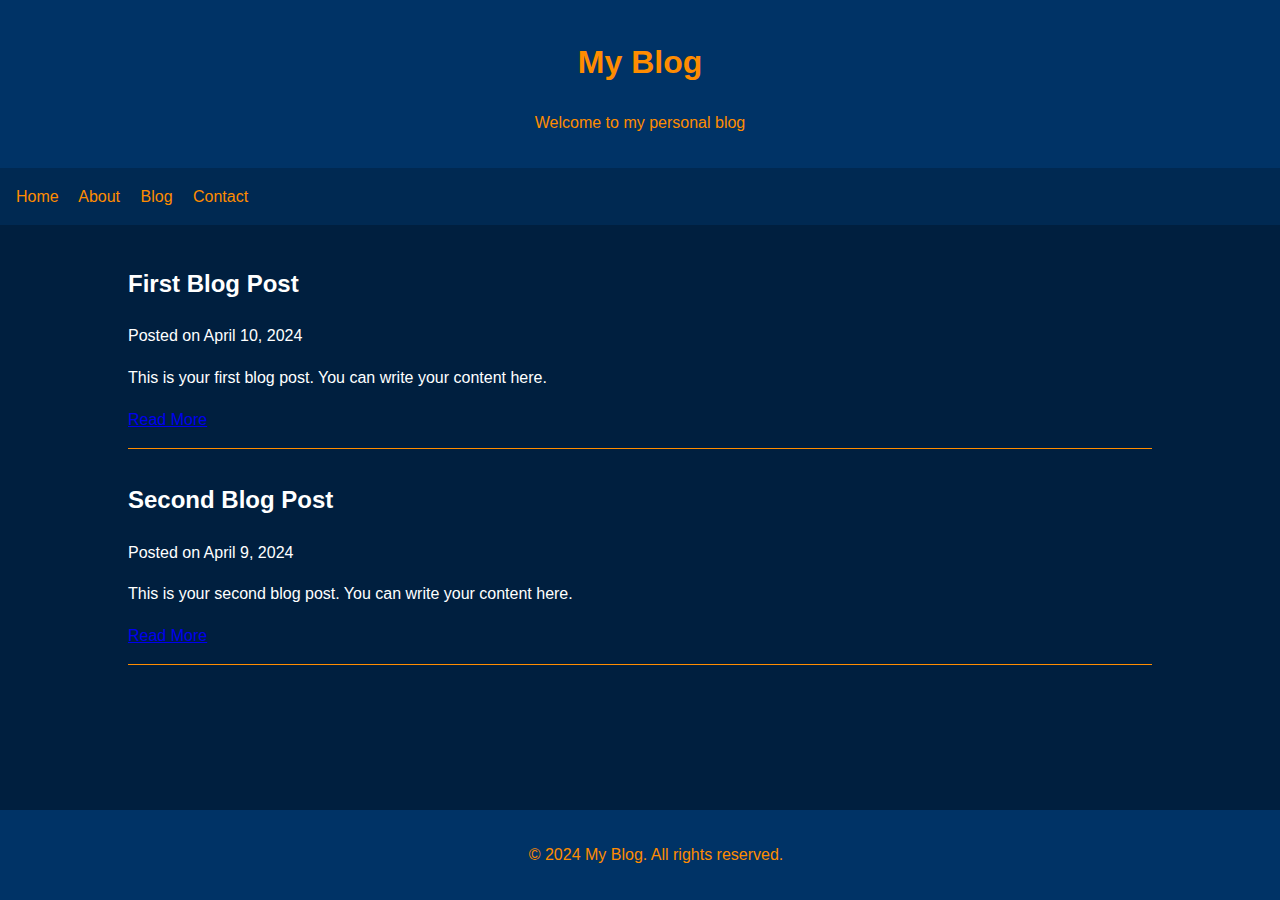
==== index.html @ e0059808 "Changes" ====
<!DOCTYPE html>
<html lang="en">
<head>
    <meta charset="UTF-8">
    <meta name="viewport" content="width=device-width, initial-scale=1.0">
    <title>Mjønrir</title>
    <style>
        body {
            font-family: Arial, sans-serif;
            line-height: 1.6;
            margin: 0;
            padding: 0;
            background-color: #001f3f;
            color: #fff;
        }
        header {
            background-color: #003366;
            color: #ff8c00;
            text-align: center;
            padding: 1rem;
        }
        nav {
            background-color: #002952;
            padding: 1rem;
        }
        nav a {
            color: #ff8c00;
            text-decoration: none;
            margin-right: 1rem;
            transition: color 0.3s ease;
        }
        nav a:hover {
            color: #ffa500;
        }
        .container {
            width: 80%;
            margin: auto;
            padding: 20px;
        }
        .blog-post {
            margin-bottom: 2rem;
            border-bottom: 1px solid #ff8c00;
            padding-bottom: 1rem;
        }
        footer {
            background-color: #003366;
            color: #ff8c00;
            text-align: center;
            padding: 1rem;
            position: fixed;
            bottom: 0;
            width: 100%;
        }
    </style>
</head>
<body>
    <header>
        <h1>My Blog</h1>
        <p>Welcome to my personal blog</p>
    </header>

    <nav>
        <a href="#home">Home</a>
        <a href="#about">About</a>
        <a href="#blog">Blog</a>
        <a href="#contact">Contact</a>
    </nav>

    <div class="container">
        <main>
            <article class="blog-post">
                <h2>First Blog Post</h2>
                <p class="post-meta">Posted on April 10, 2024</p>
                <p>This is your first blog post. You can write your content here.</p>
                <a href="#read-more">Read More</a>
            </article>

            <article class="blog-post">
                <h2>Second Blog Post</h2>
                <p class="post-meta">Posted on April 9, 2024</p>
                <p>This is your second blog post. You can write your content here.</p>
                <a href="#read-more">Read More</a>
            </article>
        </main>
    </div>

    <footer>
        <p>&copy; 2024 My Blog. All rights reserved.</p>
    </footer>
</body>
</html>
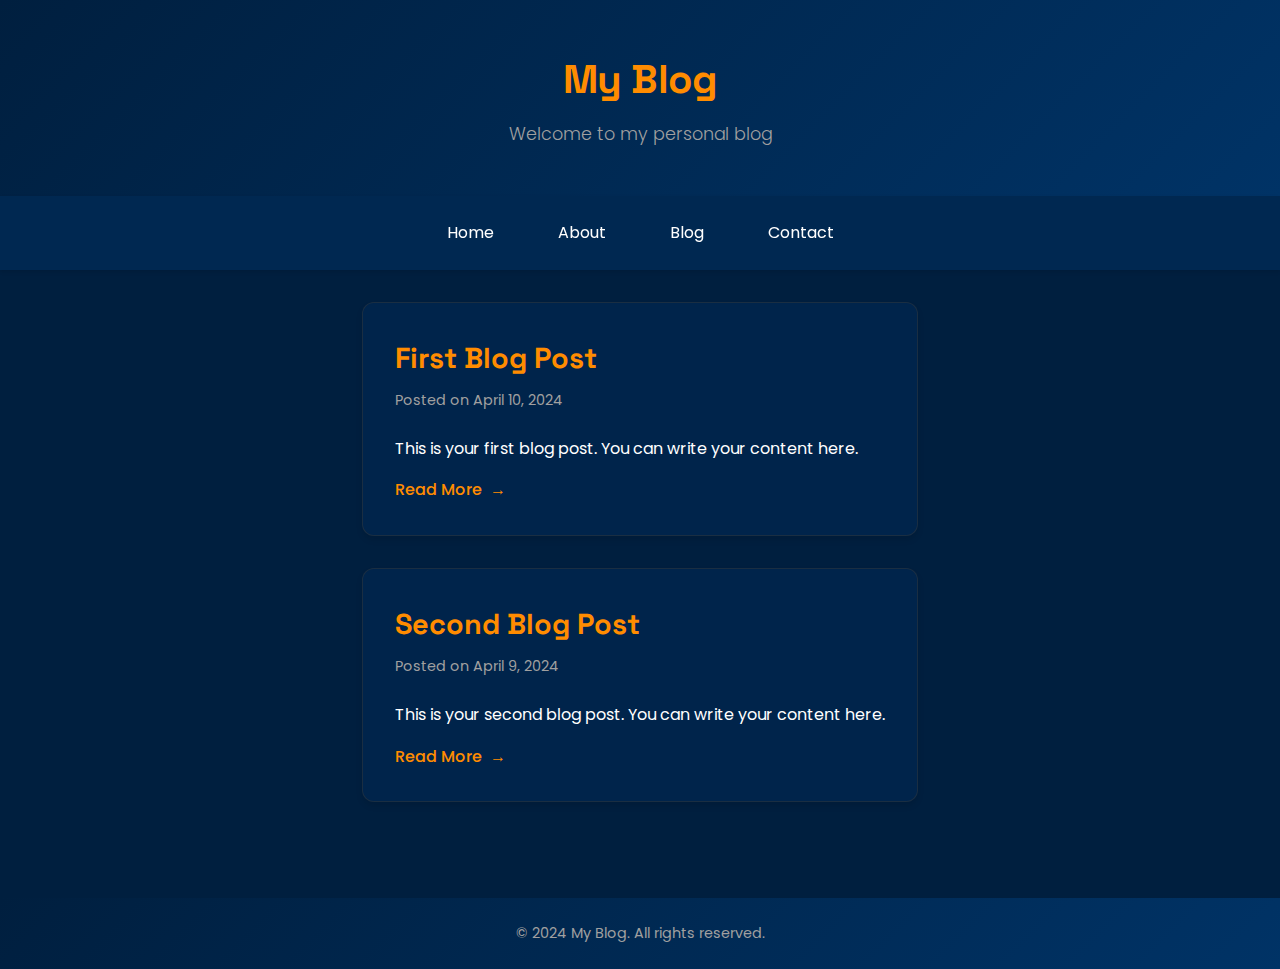
==== commit 9566ab19: "design work" ====
--- a/index.html
+++ b/index.html
@@ -1,91 +1,63 @@
 <!DOCTYPE html>
 <html lang="en">
+    
 <head>
     <meta charset="UTF-8">
     <meta name="viewport" content="width=device-width, initial-scale=1.0">
+    <link rel="stylesheet" href="style.css">
+    <link rel="preconnect" href="https://fonts.googleapis.com">
+    <link rel="preconnect" href="https://fonts.gstatic.com" crossorigin>
+    <link href="https://fonts.googleapis.com/css2?family=Poppins:wght@300;400;600&family=Space+Grotesk:wght@500;700&display=swap" rel="stylesheet">
     <title>Mjønrir</title>
-    <style>
-        body {
-            font-family: Arial, sans-serif;
-            line-height: 1.6;
-            margin: 0;
-            padding: 0;
-            background-color: #001f3f;
-            color: #fff;
-        }
-        header {
-            background-color: #003366;
-            color: #ff8c00;
-            text-align: center;
-            padding: 1rem;
-        }
-        nav {
-            background-color: #002952;
-            padding: 1rem;
-        }
-        nav a {
-            color: #ff8c00;
-            text-decoration: none;
-            margin-right: 1rem;
-            transition: color 0.3s ease;
-        }
-        nav a:hover {
-            color: #ffa500;
-        }
-        .container {
-            width: 80%;
-            margin: auto;
-            padding: 20px;
-        }
-        .blog-post {
-            margin-bottom: 2rem;
-            border-bottom: 1px solid #ff8c00;
-            padding-bottom: 1rem;
-        }
-        footer {
-            background-color: #003366;
-            color: #ff8c00;
-            text-align: center;
-            padding: 1rem;
-            position: fixed;
-            bottom: 0;
-            width: 100%;
-        }
-    </style>
 </head>
+
 <body>
-    <header>
-        <h1>My Blog</h1>
-        <p>Welcome to my personal blog</p>
+    <header class="header">
+        <div class="header-content">
+            <h1>My Blog</h1>
+            <p class="subtitle">Welcome to my personal blog</p>
+        </div>
     </header>
 
-    <nav>
-        <a href="#home">Home</a>
-        <a href="#about">About</a>
-        <a href="#blog">Blog</a>
-        <a href="#contact">Contact</a>
+    <nav class="navbar">
+        <div class="nav-container">
+            <a href="#home" class="nav-link">Home</a>
+            <a href="#about" class="nav-link">About</a>
+            <a href="#blog" class="nav-link">Blog</a>
+            <a href="#contact" class="nav-link">Contact</a>
+        </div>
     </nav>
 
     <div class="container">
-        <main>
+        <main class="main-content">
             <article class="blog-post">
-                <h2>First Blog Post</h2>
-                <p class="post-meta">Posted on April 10, 2024</p>
-                <p>This is your first blog post. You can write your content here.</p>
-                <a href="#read-more">Read More</a>
+                <div class="post-header">
+                    <h2>First Blog Post</h2>
+                    <p class="post-meta">Posted on April 10, 2024</p>
+                </div>
+                <div class="post-content">
+                    <p>This is your first blog post. You can write your content here.</p>
+                    <a href="#read-more" class="read-more">Read More</a>
+                </div>
             </article>
 
             <article class="blog-post">
-                <h2>Second Blog Post</h2>
-                <p class="post-meta">Posted on April 9, 2024</p>
-                <p>This is your second blog post. You can write your content here.</p>
-                <a href="#read-more">Read More</a>
+                <div class="post-header">
+                    <h2>Second Blog Post</h2>
+                    <p class="post-meta">Posted on April 9, 2024</p>
+                </div>
+                <div class="post-content">
+                    <p>This is your second blog post. You can write your content here.</p>
+                    <a href="#read-more" class="read-more">Read More</a>
+                </div>
             </article>
         </main>
     </div>
 
-    <footer>
-        <p>&copy; 2024 My Blog. All rights reserved.</p>
+    <footer class="footer">
+        <div class="footer-content">
+            <p>&copy; 2024 My Blog. All rights reserved.</p>
+        </div>
     </footer>
 </body>
-</html>+</html>
--- a/style.css
+++ b/style.css
@@ -0,0 +1,221 @@
+:root {
+    --color-primary: #001f3f;
+    --color-secondary: #003366;
+    --color-accent: #ff8c00;
+    --color-accent-light: #ffa500;
+    --color-text: #ffffff;
+    --color-text-muted: #a0a0a0;
+    --gradient-primary: linear-gradient(135deg, var(--color-primary), var(--color-secondary));
+    --shadow-sm: 0 2px 4px rgba(0, 0, 0, 0.1);
+    --shadow-md: 0 4px 6px rgba(0, 0, 0, 0.1);
+    --transition-speed: 0.3s;
+}
+
+* {
+    margin: 0;
+    padding: 0;
+    box-sizing: border-box;
+}
+
+body {
+    font-family: 'Poppins', sans-serif;
+    line-height: 1.6;
+    background-color: var(--color-primary);
+    color: var(--color-text);
+    min-height: 100vh;
+    display: flex;
+    flex-direction: column;
+}
+
+.header {
+    background: var(--gradient-primary);
+    padding: 3rem 1rem;
+    text-align: center;
+}
+
+.header-content h1 {
+    font-family: 'Space Grotesk', sans-serif;
+    font-size: 2.5rem;
+    font-weight: 700;
+    color: var(--color-accent);
+    margin-bottom: 0.5rem;
+    letter-spacing: -0.5px;
+}
+
+.subtitle {
+    font-size: 1.1rem;
+    color: var(--color-text-muted);
+    font-weight: 300;
+}
+
+.navbar {
+    background-color: rgba(0, 41, 82, 0.95);
+    backdrop-filter: blur(10px);
+    position: sticky;
+    top: 0;
+    z-index: 1000;
+    box-shadow: var(--shadow-sm);
+}
+
+.nav-container {
+    max-width: 1200px;
+    margin: 0 auto;
+    padding: 1rem;
+    display: flex;
+    justify-content: center;
+    gap: 2rem;
+}
+
+.nav-link {
+    color: var(--color-text);
+    text-decoration: none;
+    font-weight: 400;
+    padding: 0.5rem 1rem;
+    border-radius: 4px;
+    transition: all var(--transition-speed) ease;
+    position: relative;
+}
+
+.nav-link::after {
+    content: '';
+    position: absolute;
+    bottom: 0;
+    left: 50%;
+    transform: translateX(-50%);
+    width: 0;
+    height: 2px;
+    background-color: var(--color-accent);
+    transition: width var(--transition-speed) ease;
+}
+
+.nav-link:hover {
+    color: var(--color-accent);
+}
+
+.nav-link:hover::after {
+    width: 80%;
+}
+
+.container {
+    max-width: 1200px;
+    margin: 2rem auto;
+    padding: 0 1rem;
+    flex-grow: 1;
+}
+
+.main-content {
+    display: grid;
+    gap: 2rem;
+    margin-bottom: 4rem;
+}
+
+.blog-post {
+    background: rgba(0, 51, 102, 0.3);
+    border-radius: 12px;
+    padding: 2rem;
+    box-shadow: var(--shadow-md);
+    transition: transform var(--transition-speed) ease;
+    border: 1px solid rgba(255, 140, 0, 0.1);
+}
+
+.blog-post:hover {
+    transform: translateY(-4px);
+}
+
+.post-header {
+    margin-bottom: 1.5rem;
+}
+
+.post-header h2 {
+    font-family: 'Space Grotesk', sans-serif;
+    font-size: 1.8rem;
+    color: var(--color-accent);
+    margin-bottom: 0.5rem;
+}
+
+.post-meta {
+    font-size: 0.9rem;
+    color: var(--color-text-muted);
+}
+
+.post-content {
+    color: var(--color-text);
+}
+
+.read-more {
+    display: inline-block;
+    margin-top: 1rem;
+    color: var(--color-accent);
+    text-decoration: none;
+    font-weight: 500;
+    transition: all var(--transition-speed) ease;
+    position: relative;
+    padding-right: 1.5rem;
+}
+
+.read-more::after {
+    content: '→';
+    position: absolute;
+    right: 0;
+    top: 50%;
+    transform: translateY(-50%);
+    transition: transform var(--transition-speed) ease;
+}
+
+.read-more:hover {
+    color: var(--color-accent-light);
+}
+
+.read-more:hover::after {
+    transform: translate(5px, -50%);
+}
+
+.footer {
+    background: var(--gradient-primary);
+    padding: 1.5rem;
+    text-align: center;
+    margin-top: auto;
+}
+
+.footer-content {
+    color: var(--color-text-muted);
+    font-size: 0.9rem;
+}
+
+@media (max-width: 768px) {
+    .header-content h1 {
+        font-size: 2rem;
+    }
+
+    .nav-container {
+        flex-wrap: wrap;
+        gap: 1rem;
+    }
+
+    .nav-link {
+        padding: 0.5rem;
+    }
+
+    .blog-post {
+        padding: 1.5rem;
+    }
+
+    .post-header h2 {
+        font-size: 1.5rem;
+    }
+}
+
+@media (max-width: 480px) {
+    .header {
+        padding: 2rem 1rem;
+    }
+
+    .nav-container {
+        flex-direction: column;
+        align-items: center;
+    }
+
+    .container {
+        margin: 1rem auto;
+    }
+}
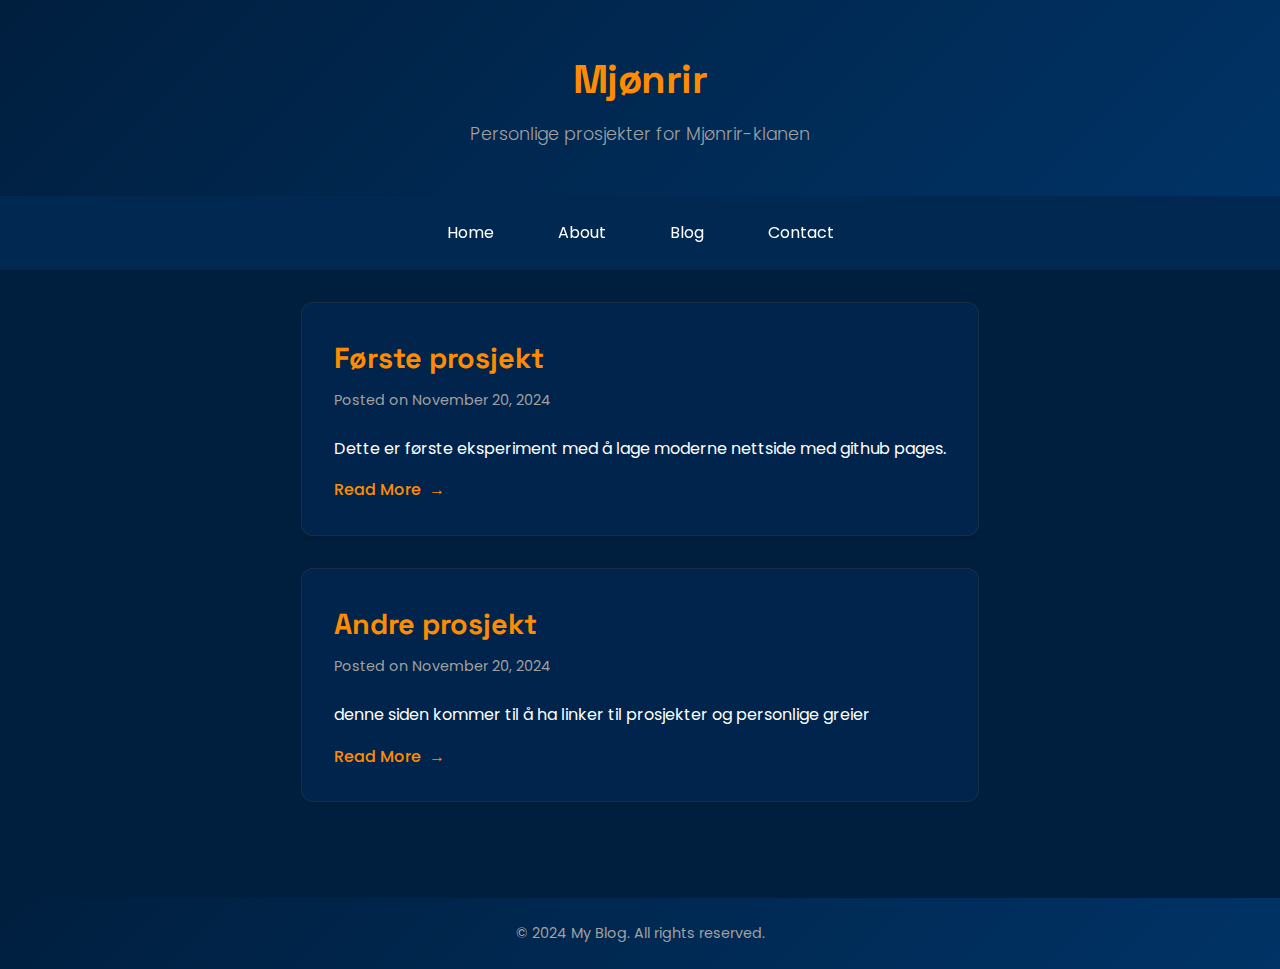
==== commit 002429c3: "diverse" ====
--- a/index.html
+++ b/index.html
@@ -14,8 +14,8 @@
 <body>
     <header class="header">
         <div class="header-content">
-            <h1>My Blog</h1>
-            <p class="subtitle">Welcome to my personal blog</p>
+            <h1>Mjønrir</h1>
+            <p class="subtitle">Personlige prosjekter for Mjønrir-klanen</p>
         </div>
     </header>
 
@@ -32,22 +32,22 @@
         <main class="main-content">
             <article class="blog-post">
                 <div class="post-header">
-                    <h2>First Blog Post</h2>
-                    <p class="post-meta">Posted on April 10, 2024</p>
+                    <h2>Første prosjekt</h2>
+                    <p class="post-meta">Posted on November 20, 2024</p>
                 </div>
                 <div class="post-content">
-                    <p>This is your first blog post. You can write your content here.</p>
+                    <p>Dette er første eksperiment med å lage moderne nettside med github pages.</p>
                     <a href="#read-more" class="read-more">Read More</a>
                 </div>
             </article>
 
             <article class="blog-post">
                 <div class="post-header">
-                    <h2>Second Blog Post</h2>
-                    <p class="post-meta">Posted on April 9, 2024</p>
+                    <h2>Andre prosjekt</h2>
+                    <p class="post-meta">Posted on November 20, 2024</p>
                 </div>
                 <div class="post-content">
-                    <p>This is your second blog post. You can write your content here.</p>
+                    <p>denne siden kommer til å ha linker til prosjekter og personlige greier</p>
                     <a href="#read-more" class="read-more">Read More</a>
                 </div>
             </article>
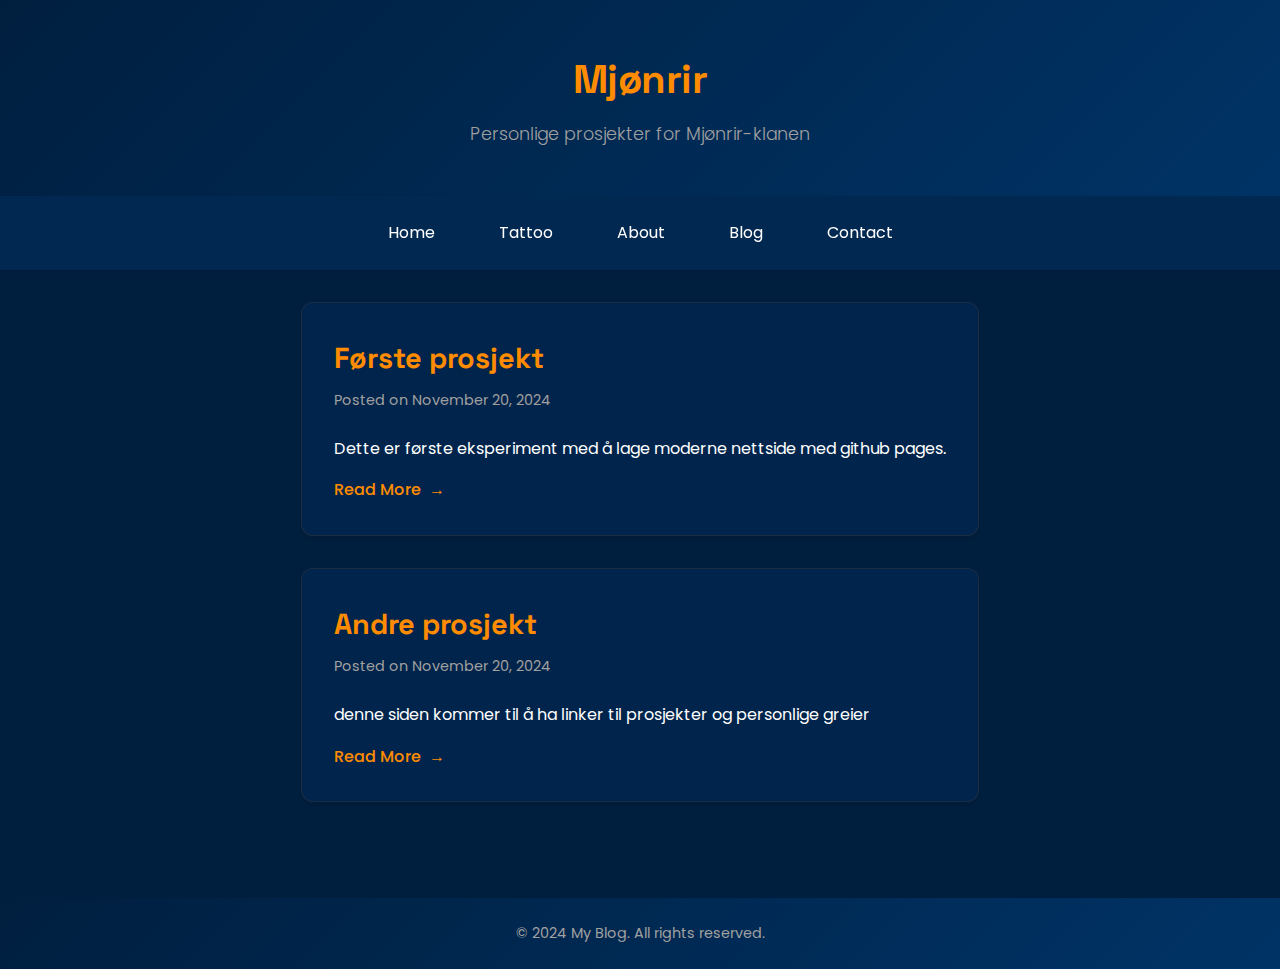
==== commit b2e18302: "added louisa/mjonrir_tattoo.html" ====
--- a/index.html
+++ b/index.html
@@ -22,6 +22,7 @@
     <nav class="navbar">
         <div class="nav-container">
             <a href="#home" class="nav-link">Home</a>
+            <a href="louisa/mjonrir_tattoo.html" class="nav-link">Tattoo</a>
             <a href="#about" class="nav-link">About</a>
             <a href="#blog" class="nav-link">Blog</a>
             <a href="#contact" class="nav-link">Contact</a>
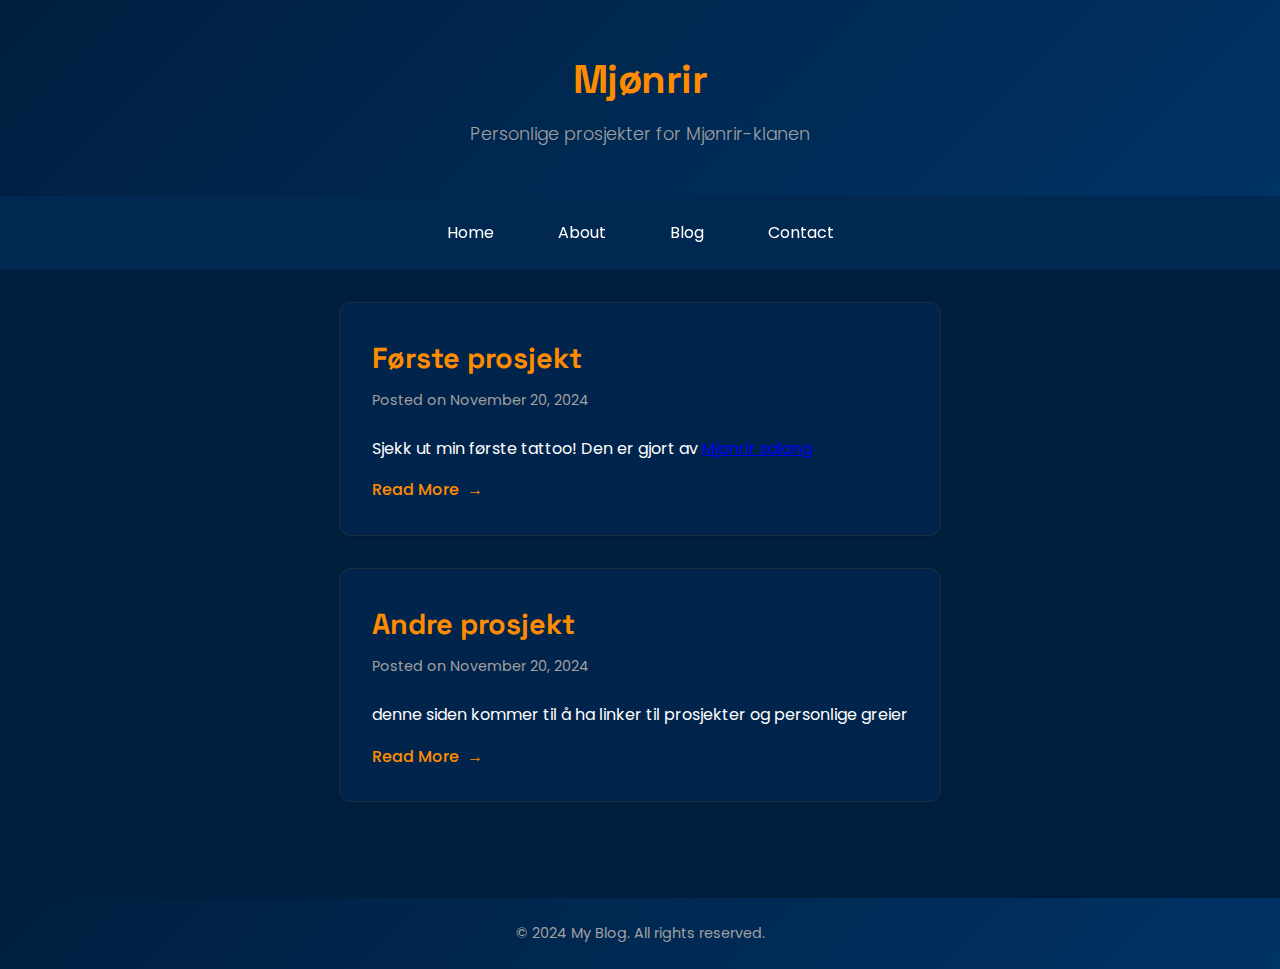
==== commit 16d87e6b: "link til tattoo" ====
--- a/index.html
+++ b/index.html
@@ -22,7 +22,6 @@
     <nav class="navbar">
         <div class="nav-container">
             <a href="#home" class="nav-link">Home</a>
-            <a href="louisa/mjonrir_tattoo.html" class="nav-link">Tattoo</a>
             <a href="#about" class="nav-link">About</a>
             <a href="#blog" class="nav-link">Blog</a>
             <a href="#contact" class="nav-link">Contact</a>
@@ -37,7 +36,7 @@
                     <p class="post-meta">Posted on November 20, 2024</p>
                 </div>
                 <div class="post-content">
-                    <p>Dette er første eksperiment med å lage moderne nettside med github pages.</p>
+                    <p>Sjekk ut min første tattoo! Den er gjort av <a href="https:mjonrir.neocities.org/">Mjonrir salong</a></p>
                     <a href="#read-more" class="read-more">Read More</a>
                 </div>
             </article>
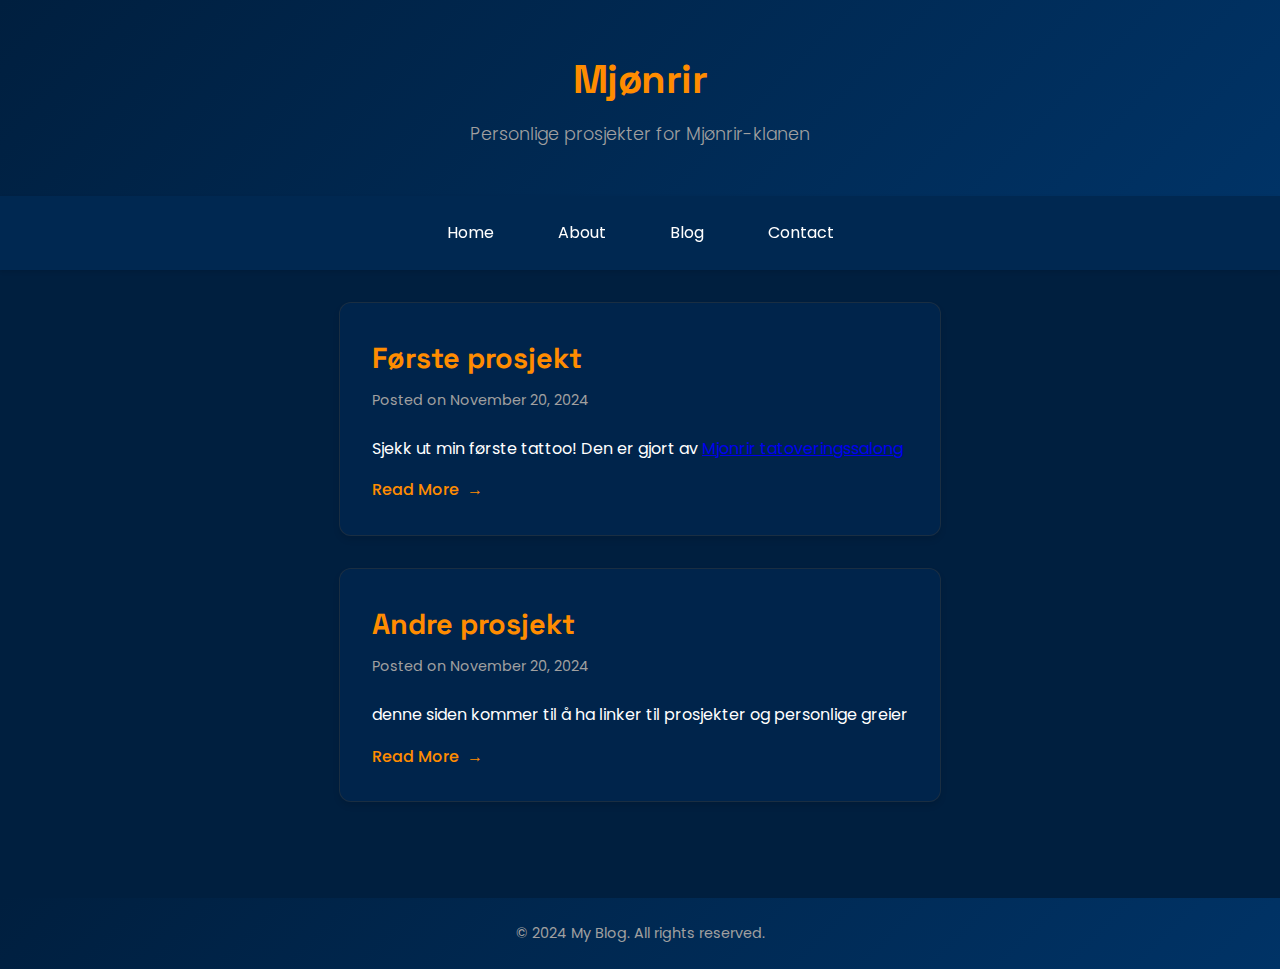
==== commit 1259a710: "endringer" ====
--- a/index.html
+++ b/index.html
@@ -36,7 +36,7 @@
                     <p class="post-meta">Posted on November 20, 2024</p>
                 </div>
                 <div class="post-content">
-                    <p>Sjekk ut min første tattoo! Den er gjort av <a href="https:mjonrir.neocities.org/">Mjonrir salong</a></p>
+                    <p>Sjekk ut min første tattoo! Den er gjort av <a href="https:mjonrir.neocities.org/">Mjonrir tatoveringssalong</a></p>
                     <a href="#read-more" class="read-more">Read More</a>
                 </div>
             </article>
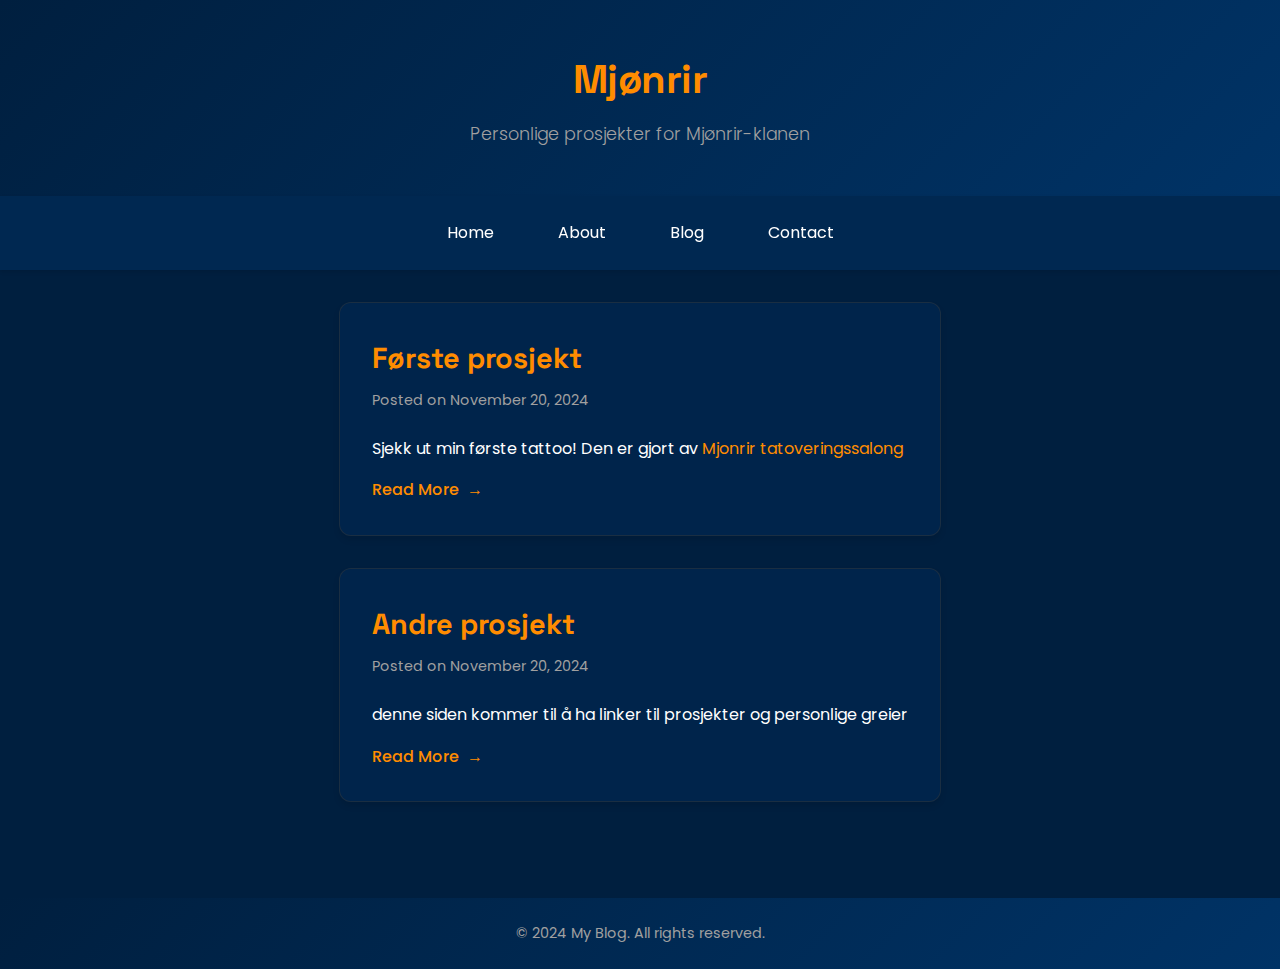
==== commit dd67abf6: "link" ====
--- a/index.html
+++ b/index.html
@@ -36,7 +36,7 @@
                     <p class="post-meta">Posted on November 20, 2024</p>
                 </div>
                 <div class="post-content">
-                    <p>Sjekk ut min første tattoo! Den er gjort av <a href="https:mjonrir.neocities.org/">Mjonrir tatoveringssalong</a></p>
+                    <p>Sjekk ut min første tattoo! Den er gjort av <a href="https://mjonrir.neocities.org/">Mjonrir tatoveringssalong</a></p>
                     <a href="#read-more" class="read-more">Read More</a>
                 </div>
             </article>
--- a/style.css
+++ b/style.css
@@ -219,3 +219,20 @@
         margin: 1rem auto;
     }
 }
+
+
+.post-content {
+    color: var(--color-text);
+}
+
+
+.post-content a {
+    color: var(--color-accent);
+    text-decoration: none;
+    transition: color var(--transition-speed) ease;
+}
+
+.post-content a:hover {
+    color: var(--color-accent-light);
+}
+
